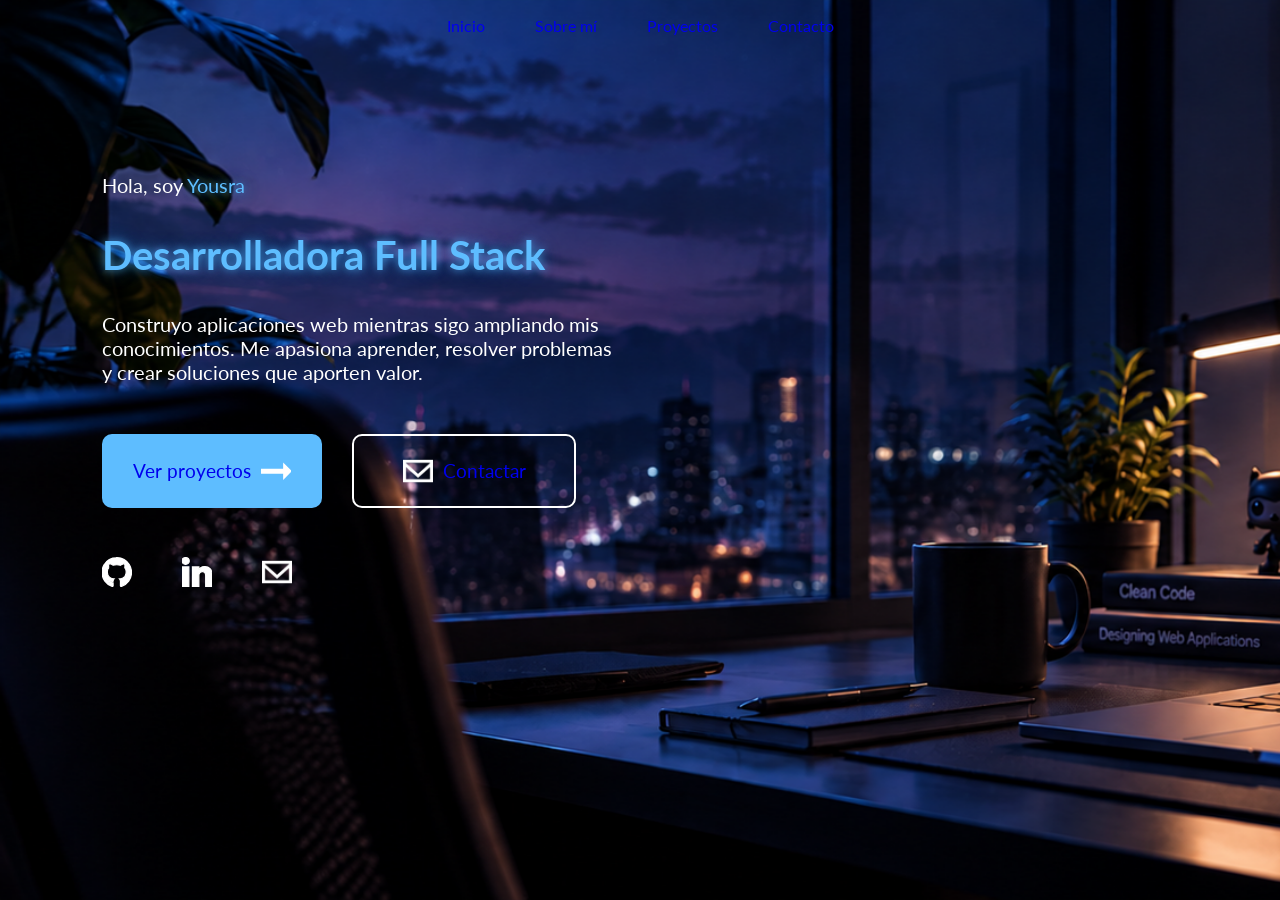
==== index.html @ ef482cdf "Página de inicio" ====
<!doctype html>
<html lang="es">
  <head>
    <meta charset="UTF-8" />
    <link rel="stylesheet" href="index.css" />
    <meta name="viewport" content="width=device-width, initial-scale=1.0" />
    <title>Yousra | Portfolio</title>
    <link rel="preconnect" href="https://fonts.googleapis.com" />
    <link rel="preconnect" href="https://fonts.gstatic.com" crossorigin />
    <link
      href="https://fonts.googleapis.com/css2?family=Lato:ital,wght@0,100;0,300;0,400;0,700;0,900;1,100;1,300;1,400;1,700;1,900&display=swap"
      rel="stylesheet"
    />
  </head>
  <body>
    <nav class="navegacionInterna">
      <ul>
        <li><a class="boton" href="./index.html">Inicio</a></li>
        <li><a class="boton" href="./biografia.html">Sobre mí</a></li>
        <li><a class="boton" href="./portfolio.html">Proyectos</a></li>
        <li><a class="boton" href="./contacto.html">Contacto</a></li>
      </ul>
    </nav>
    <section>
      <p>Hola, soy <span class="colorNeon">Yousra</span></p>
      <h1><span class="colorNeon">Desarrolladora Full Stack</span></h1>
      <p>
        Construyo aplicaciones web mientras sigo ampliando mis conocimientos. Me
        apasiona aprender, resolver problemas y crear soluciones que aporten
        valor.
      </p>
      <div class="dosBotones">
        <div class="botonProyectos">
          <a class="boton" href="./portfolio.html">Ver proyectos</a>   
          <img src="./arrow-right-l-svgrepo-com.svg" />
        </div>
        <div class="botonContactar">
          <img src="./email-1573-svgrepo-com.png" />
          <a class="boton" href="./contacto.html">Contactar</a>   
        </div>
      </div>
    </section>
    <nav class="navegacionExterna">
      <ul>
        <li>
          <a href="https://github.com/projects" target="_blank"
            ><img src="./github-svgrepo-com.svg"
          /></a>
        </li>
        <li>
          <a href="https://www.linkedin.com/in/yosrabmt/" target="_blank"
            ><img src="./linkedin-svgrepo-com.svg"
          /></a>
        </li>
        <li>
          <a href="mailto:yosra.bmt@gmail.com" target="_blank"
            ><img src="email-1573-svgrepo-com.png"
          /></a>
        </li>
      </ul>
    </nav>
  </body>
</html>
---- index.css ----
body {
    padding: 0px;
    margin: 0px ;
    min-height: 100vh;
    font-family: "Lato", sans-serif;
    color: white;
    background-image: url(./a4d5087e-9bd7-4aa1-81c2-5948f9937dfc.png);
    background-size: cover;
}

body p {
    font-size: 20px;
}

body h1 {
    font-size: 40px;
}

.navegacionInterna {
    display: flex;
    justify-content: center;
}

.navegacionInterna ul {
    list-style: none;
    display: flex;
    gap: 50px;
    padding: 0%;
}

a {
    text-decoration: none;
}

.boton:visited, .boton:hover {
    color: white
}

section {
    width: 40%;
    padding: 8% 8% 1%;
    font-size: 120%;

}

.colorNeon {
    color: #5ebdff;

    text-shadow:
        0 0 8px rgba(94, 189, 255, 0.7),
        0 0 18px rgba(0, 140, 255, 0.4);
}

.dosBotones {
    display: flex;
    gap: 30px;
    padding-top: 30px;
}

.dosBotones img {
    width: 30px;
    height: 30px;
}

.botonProyectos {
    display: flex;
    gap: 10px;
    align-items: center;
    justify-content: center;
    background-color: #5ebdff;
    border-radius: 10px;
    width: 200px;
    padding: 20px 10px;
}

.botonContactar {
    display: flex;
    gap: 10px;
    align-items: center;
    justify-content: center;
    border: solid 2px white;
    border-radius: 10px;
    padding: 20px 10px;
    width:200px
}

.navegacionExterna {
    padding-left: 8%;
}

.navegacionExterna ul {
    list-style: none;
    display: flex;
    gap: 50px;
    align-items: center;
    padding-left: 0px;
    padding-top: 20px;
}

.navegacionExterna img {
    width: 30px;
    height: 30px;
}

@media (max-width: 600px) {
    .dosBotones {
        display: flex;
        flex-direction: column;
    }
    section {
        width: 80%;
    }
    .navegacionInterna ul {
        gap: 30px;
    }
}

@media (max-width: 1000px) {
        .dosBotones {
        display: flex;
        flex-direction: column;
    }
}
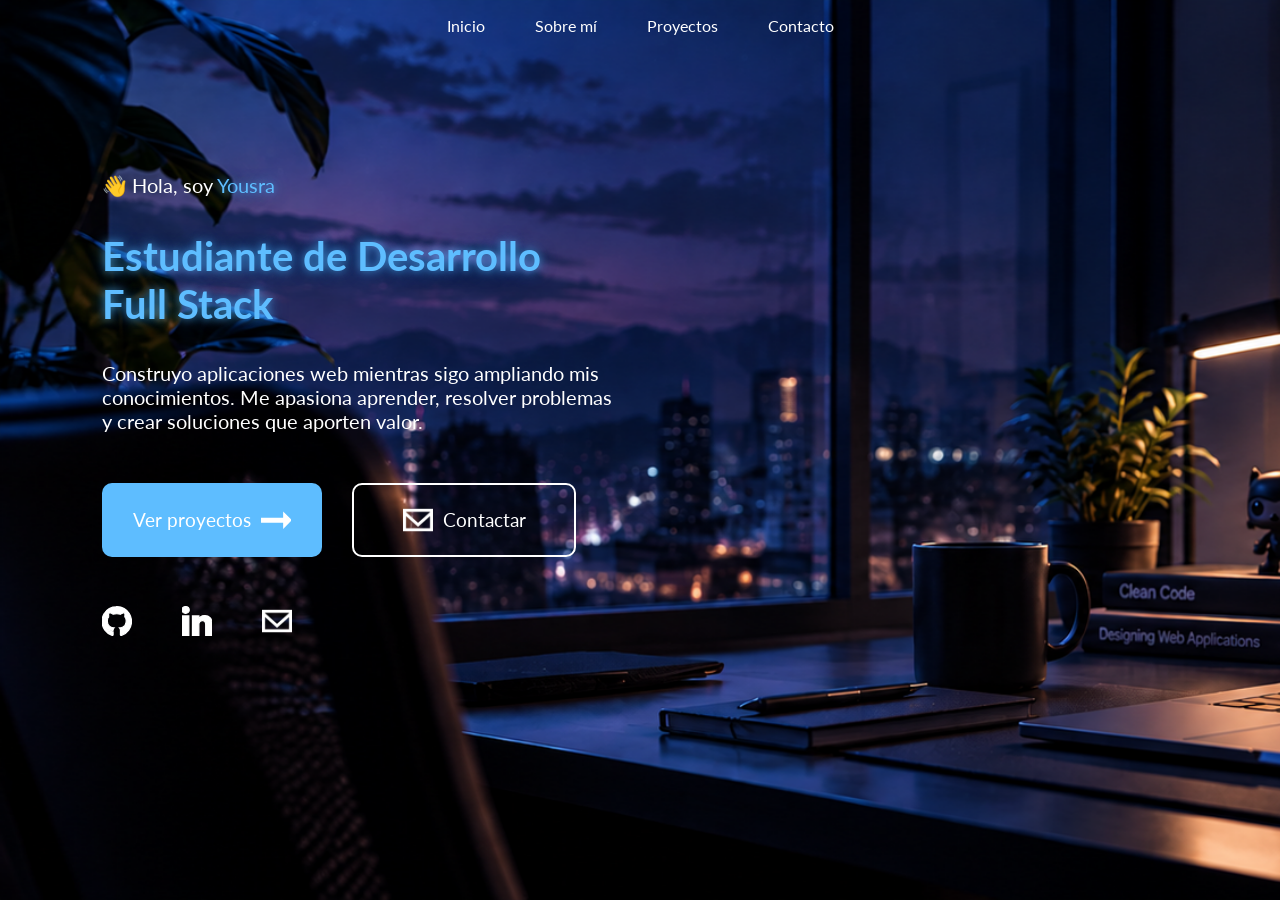
==== commit d64e41c0: "apartado sobre mí" ====
--- a/index.html
+++ b/index.html
@@ -4,7 +4,7 @@
     <meta charset="UTF-8" />
     <link rel="stylesheet" href="index.css" />
     <meta name="viewport" content="width=device-width, initial-scale=1.0" />
-    <title>Yousra | Portfolio</title>
+    <title>Yousra | Inicio</title>
     <link rel="preconnect" href="https://fonts.googleapis.com" />
     <link rel="preconnect" href="https://fonts.gstatic.com" crossorigin />
     <link
@@ -22,8 +22,9 @@
       </ul>
     </nav>
     <section>
-      <p>Hola, soy <span class="colorNeon">Yousra</span></p>
-      <h1><span class="colorNeon">Desarrolladora Full Stack</span></h1>
+      <p>👋 Hola, soy <a href="./biografia.html" class="colorNeon">Yousra</a></p>
+        
+      <h1><span class="colorNeon">Estudiante de Desarrollo Full Stack</span></h1>
       <p>
         Construyo aplicaciones web mientras sigo ampliando mis conocimientos. Me
         apasiona aprender, resolver problemas y crear soluciones que aporten
--- a/index.css
+++ b/index.css
@@ -30,10 +30,21 @@
 
 a {
     text-decoration: none;
+    color: white;
 }
 
-.boton:visited, .boton:hover {
+.boton:visited0 {
     color: white
+}
+
+
+.boton:hover {
+        color: #5ebdff;
+
+    text-shadow:
+        0 0 8px rgba(94, 189, 255, 0.7),
+        0 0 18px rgba(0, 140, 255, 0.4);
+    transition: color linear
 }
 
 section {
